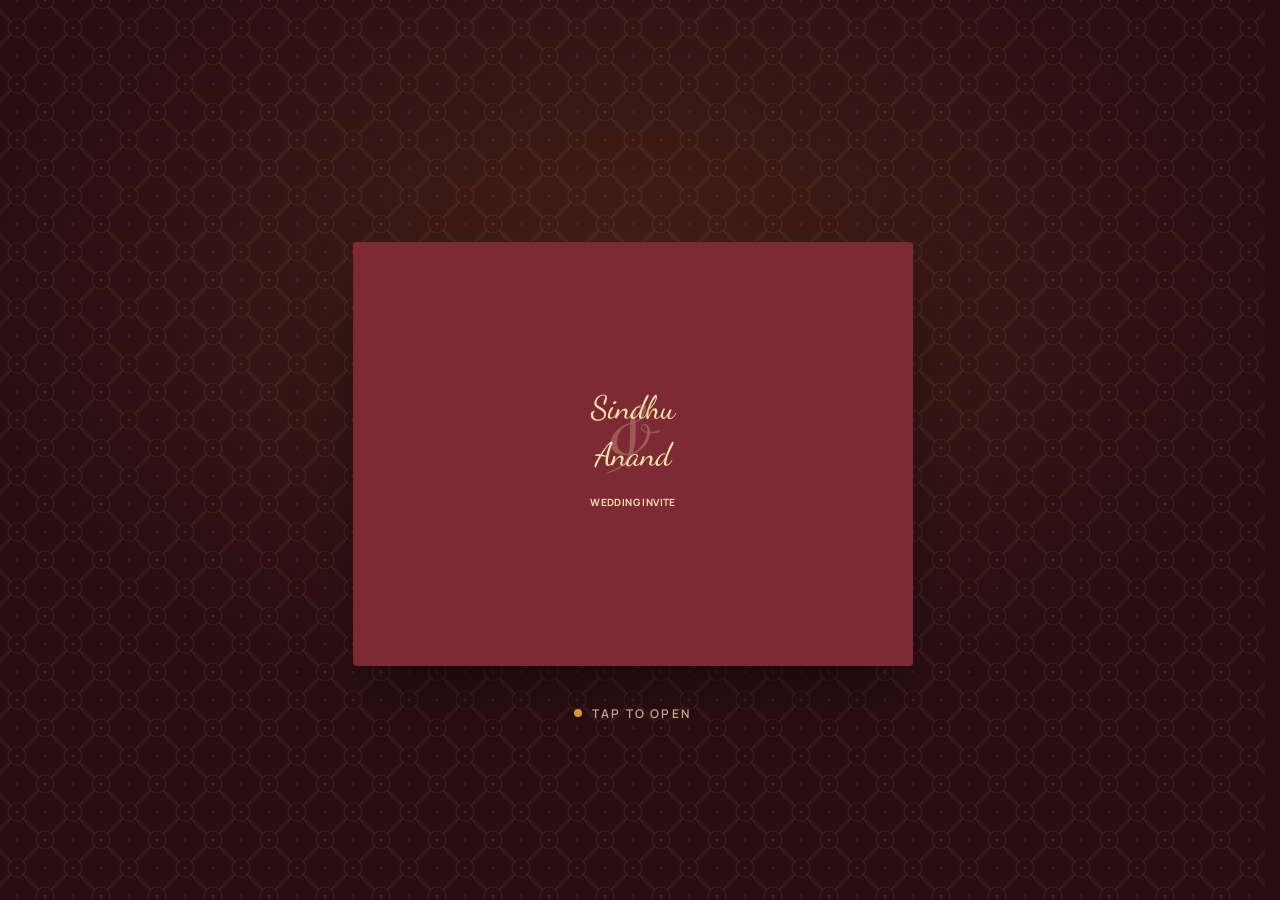
==== index.html @ be89d3ad "Make illustrations tappable on phones The card's text block covers the whole card and sat above the " ====
<!doctype html>
<html lang="en" class="locked">
<head>
<meta charset="utf-8">
<meta name="viewport" content="width=device-width, initial-scale=1, viewport-fit=cover">
<title>Sindhu &amp; Anand</title>
<meta name="description" content="You're invited to the wedding of Sindhu & Anand — Reception 14 Nov, Wedding 15 Nov 2026, SDB Grand Palace, Chennai.">
<meta name="theme-color" content="#2a0d12">
<!-- WhatsApp / social link preview -->
<meta property="og:type" content="website">
<meta property="og:site_name" content="Sindhu & Anand">
<meta property="og:url" content="https://shadermonk.github.io/sindhu-anand-invite/">
<meta property="og:locale" content="en_IN">
<meta property="og:title" content="Sindhu & Anand · Wedding Invitation">
<meta property="og:description" content="Reception 14 Nov · Wedding 15 Nov 2026 · SDB Grand Palace, Chennai. Tap to open your invitation and RSVP.">
<meta property="og:image" content="https://shadermonk.github.io/sindhu-anand-invite/assets/og-cover.jpg">
<meta property="og:image:type" content="image/jpeg">
<meta property="og:image:alt" content="Maroon wedding invitation cover reading Sindhu & Anand">
<meta property="og:image:width" content="1216">
<meta property="og:image:height" content="922">
<meta name="twitter:card" content="summary_large_image">
<link rel="icon" href="assets/ganesha.png">
<link rel="preconnect" href="https://fonts.googleapis.com">
<link rel="preconnect" href="https://fonts.gstatic.com" crossorigin>
<link rel="stylesheet" href="https://fonts.googleapis.com/css2?family=Dancing+Script:wght@400;600&family=Manrope:wght@500;600;700;800&family=Hind+Madurai:wght@600&display=swap">
<link rel="preload" as="image" href="assets/bg.png">
<link rel="preload" as="font" type="font/woff2" href="assets/fonts/runethia-amp.woff2" crossorigin>
<link rel="stylesheet" href="styles.css?v=20261005160614">
</head>
<body>
<main class="page">
  <button class="to-cover after-open" id="toCover" type="button" aria-label="Close the invitation and go back to the cover">
    <svg viewBox="0 0 24 24" fill="none" stroke="currentColor" stroke-width="1.7" stroke-linejoin="round" aria-hidden="true"><rect x="3" y="5.5" width="18" height="13" rx="1.5"/><path d="M3.5 6.5l8.5 6.5 8.5-6.5"/></svg>
    <span>Cover</span>
  </button>

  <!-- Cover: the envelope from the Figma "cover" frame -->
  <section class="cover-stage" aria-label="Invitation envelope">
    <button class="env" id="env" type="button" aria-label="Open the invitation">
      <span class="env-inner" id="envInner">
        <span class="env-face env-front">
          <span class="cover-names">
            <span class="amp" aria-hidden="true">&amp;</span>
            <span class="n">Sindhu</span>
            <span class="n">Anand</span>
          </span>
          <span class="cover-kicker">Wedding invite</span>
          <span class="cover-to" id="coverTo" hidden><small>Specially for</small><span id="coverToName"></span></span>
        </span>
        <span class="env-face env-back">
          <span class="env-lining"></span>
          <span class="mini-wrap"><span class="mini" id="mini"><span class="mini-scale" id="miniScale"></span></span></span>
          <span class="pocket"></span>
          <span class="flap" id="flap"></span>
          <span class="seal" id="seal" aria-hidden="true">
            <svg viewBox="232 0 16 16" fill="none" stroke="currentColor" stroke-linecap="round"><path d="M242 8C242 9.1 241.1 10 240 10M242 8C242 6.9 241.1 6 240 6M240 6V5C240 4.4 240.2 3.8 240.5 3.3 240.8 2.8 241.3 2.5 241.9 2.2 242.4 2 243 1.9 243.6 2.1 244.2 2.2 244.7 2.5 245.1 2.9 245.5 3.3 245.8 3.8 245.9 4.4 246.1 5 246 5.6 245.8 6.1 245.5 6.7 245.2 7.2 244.7 7.5 244.2 7.8 243.6 8 243 8H242M240 10C238.9 10 238 9.1 238 8M238 8H237C236.4 8 235.8 8.2 235.3 8.5 234.8 8.8 234.5 9.3 234.2 9.9 234 10.4 233.9 11 234.1 11.6 234.2 12.2 234.5 12.7 234.9 13.1 235.3 13.5 235.8 13.8 236.4 13.9 237 14.1 237.6 14 238.1 13.8 238.7 13.5 239.2 13.2 239.5 12.7 239.8 12.2 240 11.6 240 11V10M240 6C238.9 6 238 6.9 238 8M243 8C243.6 8 244.2 8.2 244.7 8.5 245.2 8.8 245.5 9.3 245.8 9.9 246 10.4 246.1 11 245.9 11.6 245.8 12.2 245.5 12.7 245.1 13.1 244.7 13.5 244.2 13.8 243.6 13.9 243 14.1 242.4 14 241.9 13.8 241.3 13.5 240.8 13.2 240.5 12.7 240.2 12.2 240 11.6 240 11M237 8C236.4 8 235.8 7.8 235.3 7.5 234.8 7.2 234.5 6.7 234.2 6.1 234 5.6 233.9 5 234.1 4.4 234.2 3.8 234.5 3.3 234.9 2.9 235.3 2.5 235.8 2.2 236.4 2.1 237 1.9 237.6 2 238.1 2.2 238.7 2.5 239.2 2.8 239.5 3.3 239.8 3.8 240 4.4 240 5"/></svg>
          </span>
        </span>
      </span>
    </button>
    <button class="tap-hint" id="tapHint" type="button">Tap to open</button>
  </section>

  <!-- The invitation (Figma "invitation" frame) -->
  <div class="card-wrap after-open" id="cardWrap">
    <article class="card" id="card" aria-label="Wedding invitation">
      <div class="card-face" id="cardFace">
        <div class="paper"></div>
        <div class="art-layers" id="artLayers"></div>
        <div class="content">
          <button class="plain ganesha" type="button" data-item="ganesha" aria-label="Pillaiyar (Lord Ganesha) — what it means">
            <img src="assets/ganesha.png" alt="">
          </button>
          <p class="phrase">We warmly invite you to celebrate<br>the wedding of</p>
          <button class="plain names" type="button" id="names" aria-label="Sindhu and Anand — see their photo">
            <span class="amp" aria-hidden="true">&amp;</span>
            <span class="n">Sindhu</span>
            <span class="n">Anand</span>
            
          </button>
          <p class="note">Join us for this special beginning,<br>together with our families!</p>
          <svg class="accent" viewBox="0 0 480 16" fill="none" aria-hidden="true">
            <line x1="148" y1="7.5" x2="220" y2="7.5" stroke="#D1B994"/>
            <path d="M242 8C242 9.10457 241.105 10 240 10M242 8C242 6.89543 241.105 6 240 6M240 6L240 5C240 4.40666 240.176 3.82664 240.506 3.33329C240.835 2.83994 241.304 2.45543 241.852 2.22836C242.4 2.0013 243.003 1.94189 243.585 2.05765C244.167 2.1734 244.702 2.45912 245.121 2.87868C245.541 3.29824 245.827 3.83279 245.942 4.41473C246.058 4.99667 245.999 5.59987 245.772 6.14805C245.545 6.69623 245.16 7.16477 244.667 7.49441C244.173 7.82405 243.593 8 243 8L242 8M240 10C238.895 10 238 9.10457 238 8M238 8L237 8C236.407 8 235.827 8.17595 235.333 8.50559C234.84 8.83524 234.455 9.30377 234.228 9.85195C234.001 10.4001 233.942 11.0033 234.058 11.5853C234.173 12.1672 234.459 12.7018 234.879 13.1213C235.298 13.5409 235.833 13.8266 236.415 13.9424C236.997 14.0581 237.6 13.9987 238.148 13.7716C238.696 13.5446 239.165 13.1601 239.494 12.6667C239.824 12.1734 240 11.5933 240 11L240 10M240 6C238.895 6 238 6.89543 238 8M243 8C243.593 8 244.173 8.17595 244.667 8.50559C245.16 8.83524 245.545 9.30377 245.772 9.85195C245.999 10.4001 246.058 11.0033 245.942 11.5853C245.827 12.1672 245.541 12.7018 245.121 13.1213C244.702 13.5409 244.167 13.8266 243.585 13.9424C243.003 14.0581 242.4 13.9987 241.852 13.7716C241.304 13.5446 240.835 13.1601 240.506 12.6667C240.176 12.1734 240 11.5933 240 11M237 8C236.407 8 235.827 7.82405 235.333 7.49441C234.84 7.16477 234.455 6.69623 234.228 6.14805C234.001 5.59987 233.942 4.99667 234.058 4.41473C234.173 3.83279 234.459 3.29824 234.879 2.87868C235.298 2.45912 235.833 2.1734 236.415 2.05765C236.997 1.94189 237.6 2.0013 238.148 2.22836C238.696 2.45543 239.165 2.83994 239.494 3.33329C239.824 3.82664 240 4.40666 240 5M237.333 5.33333L238.587 6.58667M241.413 6.58667L242.667 5.33333M237.333 10.6667L238.587 9.41341M241.413 9.41341L242.667 10.6667" stroke="#D1B994" stroke-linecap="round"/>
            <line x1="260" y1="7.5" x2="332" y2="7.5" stroke="#D1B994"/>
          </svg>
          <div class="dates">
            <p class="label">Save the dates:</p>
            <div class="date-row">
              <button class="plain date" type="button" data-item="reception" aria-label="Reception, 14th November 2026, 7 to 9 PM — add to calendar">
                <b>Reception</b><span>14th Nov 2026</span><span>7 PM - 9 PM</span>
              </button>
              <i class="vline" aria-hidden="true"></i>
              <button class="plain date" type="button" data-item="wedding" aria-label="Wedding, 15th November 2026, 9:45 to 11:15 AM — add to calendar">
                <b>Wedding</b><span>15th Nov 2026</span><span>9:45 AM - 11:15 AM</span>
              </button>
            </div>
          </div>
          <a class="plain venue" id="venueLink" href="https://maps.app.goo.gl/E56zm4sS6qnPtL4U7" target="_blank" rel="noopener" aria-label="Venue: SDB Grand Palace — open in Google Maps">
            <span class="label">Venue:</span>
            <b>SDB Grand Palace<span class="go" aria-hidden="true">↗</span></b>
            <span>No.22, Devaraj Nagar, Agaram Main Road,</span>
            <span>Selaiyur, Tambaram, Chennai - 600073</span>
            
          </a>
        </div>
      </div>
    </article>
  </div>

  <p class="explore after-open" id="explore">
    <svg viewBox="0 0 24 24" fill="none" stroke="currentColor" stroke-width="1.6" stroke-linecap="round" aria-hidden="true"><path d="M9 11V5.5a1.5 1.5 0 0 1 3 0V10m0-1.5a1.5 1.5 0 0 1 3 0V11m0-1a1.5 1.5 0 0 1 3 0v4.5a6 6 0 0 1-6 6h-1a6 6 0 0 1-4.6-2.2L4 15.5a1.5 1.5 0 0 1 2.3-1.9L9 16"/></svg>
    Tap the flowers, gifts &amp; details to see what they mean
  </p>

  <!-- RSVP: opens the reply card on its own page -->
  <section class="rsvp-cta after-open" aria-label="RSVP">
    <p class="eyebrow">Kindly reply by <span id="rsvpBy"></span></p>
    <a class="submit rsvp-btn" id="rsvpBtn" href="rsvp.html">RSVP</a>
    <p class="rsvp-status" id="rsvpStatus" hidden></p>
  </section>

  <footer class="foot after-open">
    <p class="bless">With love, the families of Sindhu &amp; Anand</p>
    <p class="visits" id="visits" aria-live="polite"></p>
  </footer>
</main>

<!-- 3D inspector + callout -->
<div class="inspector" id="inspector" role="dialog" aria-modal="true" aria-labelledby="cTitle" hidden>
  <div class="insp-stage" id="inspStage">
    <div class="insp-glow"></div>
    <div class="obj-pop" id="objPop"></div>
    <button class="insp-nav prev" type="button" id="prevBtn" aria-label="Previous"><svg viewBox="0 0 24 24" fill="none" stroke="currentColor" stroke-width="2" stroke-linecap="round"><path d="M15 5l-7 7 7 7"/></svg></button>
    <button class="insp-nav next" type="button" id="nextBtn" aria-label="Next"><svg viewBox="0 0 24 24" fill="none" stroke="currentColor" stroke-width="2" stroke-linecap="round"><path d="M9 5l7 7-7 7"/></svg></button>
    <p class="drag-hint">Drag to turn</p>
  </div>
  <button class="insp-close" type="button" id="closeBtn" aria-label="Close"><svg viewBox="0 0 24 24" fill="none" stroke="currentColor" stroke-width="2" stroke-linecap="round"><path d="M6 6l12 12M18 6L6 18"/></svg></button>
  <div class="callout">
    <p class="c-count" id="cCount"></p>
    <p class="c-tamil"><span id="cTa"></span><span id="cTl"></span></p>
    <h3 class="c-title" id="cTitle"></h3>
    <p class="c-body" id="cBody"></p>
    <div class="c-actions" id="cActions"></div>
  </div>
</div>

<!-- Couple photo -->
<div class="photo-box" id="photoBox" role="dialog" aria-modal="true" aria-label="Photo of Sindhu and Anand" hidden>
  <figure class="print" id="print">
    <img src="assets/couple.jpg" alt="Sindhu and Anand on stage, garlanded, in front of their S &amp; A monogram" width="2400" height="1597" decoding="async">
    <figcaption><span class="pc-names">Sindhu <span class="amp-r">&amp;</span> Anand</span></figcaption>
  </figure>
  <button class="insp-close" type="button" id="photoClose" aria-label="Close photo"><svg viewBox="0 0 24 24" fill="none" stroke="currentColor" stroke-width="2" stroke-linecap="round"><path d="M6 6l12 12M18 6L6 18"/></svg></button>
</div>

<canvas id="petals" aria-hidden="true"></canvas>

<script src="config.js?v=20261005160614"></script>
<script src="petals.js?v=20261005160614"></script>
<script src="app.js?v=20261005160614"></script>
</body>
</html>
---- styles.css ----
@font-face { /* Runethia (Sronstudio), subset to the ampersand only */
  font-family: "Runethia";
  src: url("assets/fonts/runethia-amp.woff2") format("woff2");
  font-display: block;
  unicode-range: U+0026;
}

/* Layout: one centred column — envelope, then the printed card (exact Figma proportions,
   scaled by container units) with the reply card and a quiet visit count below. */
:root {
  --night: #2a0d12;        /* page ground: deep lamp-lit maroon */
  --night-2: #3b141b;
  --maroon: #7e2a34;       /* envelope, from the Figma cover */
  --maroon-deep: #5c1c25;
  --paper: #fbfaf4;        /* card stock */
  --ink: #2b2a27;
  --ink-soft: #5c5a56;
  --gold: #d1b994;         /* accent lines, ampersand */
  --gold-bright: #fbe2ad;  /* cover lettering */
  --gold-deep: #b48a4a;
  --marigold: #e9a23b;
  --leaf: #6f8f5e;

  --f-script: "Dancing Script", "Brush Script MT", cursive;
  --f-amp: "Runethia", "Dancing Script", cursive;
  --f-body: "Manrope", "Helvetica Neue", Arial, sans-serif;
  --f-tamil: "Hind Madurai", "Tamil Sangam MN", "Noto Sans Tamil", sans-serif;

  --ease-out: cubic-bezier(.2, .8, .2, 1);
  color-scheme: dark;
}

* { box-sizing: border-box; }
html { scrollbar-gutter: stable; } /* same centre line with or without a scrollbar */
html.locked { overflow: hidden; } /* cover and transitions never scroll */
[hidden] { display: none !important; }
html, body { min-height: 100%; }
body {
  margin: 0;
  background:
    radial-gradient(60rem 40rem at 50% 18rem, rgba(233, 162, 59, .13), transparent 70%),
    url("data:image/svg+xml,%3Csvg xmlns='http://www.w3.org/2000/svg' width='56' height='56' viewBox='0 0 56 56'%3E%3Cg fill='none' stroke='%23fbe2ad' stroke-opacity='.075' stroke-width='1.1' stroke-linecap='round'%3E%3Ccircle cx='28' cy='28' r='9'/%3E%3Cpath d='M0 9A9 9 0 0 0 9 0M47 0a9 9 0 0 0 9 9M56 47a9 9 0 0 0-9 9M9 56a9 9 0 0 0-9-9'/%3E%3Cpath d='M34.4 21.6Q44 16 49.6 6.4M34.4 21.6Q40 12 49.6 6.4M21.6 21.6Q12 16 6.4 6.4M21.6 21.6Q16 12 6.4 6.4M34.4 34.4Q44 40 49.6 49.6M34.4 34.4Q40 44 49.6 49.6M21.6 34.4Q12 40 6.4 49.6M21.6 34.4Q16 44 6.4 49.6'/%3E%3C/g%3E%3Cg fill='%23fbe2ad' fill-opacity='.11'%3E%3Ccircle cx='28' cy='28' r='1.6'/%3E%3Ccircle cx='0' cy='0' r='1.6'/%3E%3Ccircle cx='56' cy='0' r='1.6'/%3E%3Ccircle cx='0' cy='56' r='1.6'/%3E%3Ccircle cx='56' cy='56' r='1.6'/%3E%3Ccircle cx='28' cy='0' r='1'/%3E%3Ccircle cx='0' cy='28' r='1'/%3E%3Ccircle cx='56' cy='28' r='1'/%3E%3Ccircle cx='28' cy='56' r='1'/%3E%3C/g%3E%3C/svg%3E") center top / 56px 56px,
    var(--night);
  color: var(--gold-bright);
  font-family: var(--f-body);
  -webkit-font-smoothing: antialiased;
  overflow-x: hidden;
}
button { font: inherit; color: inherit; }
:focus-visible { outline: 2px solid var(--marigold); outline-offset: 3px; border-radius: 4px; }

.page {
  display: flex;
  flex-direction: column;
  align-items: center;
  gap: 28px;
  padding-inline: max(12px, env(safe-area-inset-left, 0px)) max(12px, env(safe-area-inset-right, 0px));
  padding-block: 24px calc(20px + env(safe-area-inset-bottom, 0px));
  min-height: 100svh;
}

/* ───────────── Envelope (cover) ───────────── */
.cover-stage {
  flex: 1;
  display: flex;
  flex-direction: column;
  align-items: center;
  justify-content: center;
  gap: 26px;
  width: 100%;
  padding-top: 8vh;
}
.env {
  --ew: min(560px, calc(100vw - 32px), calc((100svh - 110px) * 760 / 576));
  width: var(--ew);
  aspect-ratio: 760 / 576;
  position: relative;
  perspective: 1400px;
  cursor: pointer;
  border: 0;
  padding: 0;
  background: none;
  display: block;
  animation: float 5s ease-in-out infinite;
}
.env-inner { position: absolute; inset: 0; transform-style: preserve-3d; }
.env-face {
  position: absolute; inset: 0;
  border-radius: 4px;
  box-shadow: 0 30px 60px -20px rgba(0, 0, 0, .6);
}
.env-front {
  background: var(--maroon); /* matte, like the printed cover */
  container-type: inline-size;
  display: flex; flex-direction: column; align-items: center; justify-content: center;
  overflow: hidden;
  transform-origin: 50% 100%;
  animation: glow 5s ease-in-out 1s infinite, nudge 6s ease-in-out 2.5s infinite;
}
/* A warm glow that gently breathes behind the cover, and a small "tap me" nudge every few seconds */
@keyframes nudge {
  0%, 70%, 100% { transform: none; }
  74% { transform: translateY(-4px) rotate(-1.1deg); }
  79% { transform: translateY(-4px) rotate(1deg); }
  84% { transform: translateY(-2px) rotate(-.5deg); }
  89% { transform: none; }
}
@keyframes glow {
  0%, 100% { box-shadow: 0 30px 60px -20px rgba(0, 0, 0, .6), 0 0 0 rgba(233, 162, 59, 0); }
  50% { box-shadow: 0 30px 60px -20px rgba(0, 0, 0, .6), 0 0 48px rgba(233, 162, 59, .22); }
}
.env.is-opening .env-front { animation: none; }
@media (hover: hover) { .env:hover .env-front { animation-play-state: paused; } }
.cover-names { position: relative; display: grid; place-items: center; transform: translateY(-2cqw); }
.cover-names .amp {
  position: absolute; inset: 0; display: grid; place-items: center;
  font-family: var(--f-amp); font-size: max(68px, 13.16cqw); color: var(--gold); opacity: .35; line-height: 1;
}
.cover-names .n {
  position: relative; font-family: var(--f-script); color: var(--gold-bright);
  font-size: max(30px, 5.8cqw); line-height: 1.2;
}
.cover-names .n + .n { margin-top: 1.4cqw; }
.cover-kicker {
  margin: 1.6cqw 0 0; font-weight: 700; font-size: max(10px, 1.58cqw); letter-spacing: .04em;
  text-transform: uppercase; color: var(--gold-bright);
}
.cover-to {
  position: absolute; right: 5cqw; bottom: 4.5cqw; margin: 0; text-align: right;
  font-family: var(--f-script); font-size: max(17px, 2.9cqw); color: var(--gold-bright); opacity: .9;
}
.cover-to small {
  display: block; font-family: var(--f-body); font-size: max(9px, 1.2cqw); font-weight: 600;
  letter-spacing: .14em; text-transform: uppercase; color: var(--gold); opacity: .9;
}

.env-back { display: none; background: var(--maroon-deep); perspective: 900px; overflow: visible; }
.env.show-back .env-front { display: none; }
.env.show-back .env-back { display: block; }
.env-lining {
  position: absolute; inset: 0; border-radius: 4px;
  background:
    repeating-linear-gradient(45deg, rgba(251, 226, 173, .06) 0 2px, transparent 2px 12px),
    var(--maroon-deep);
}
/* A tall clipping box (the envelope plus four envelope-heights above it): the card's lower half is
   cut off at the envelope's bottom edge. overflow clipping holds during 3D turns, unlike clip-path. */
.mini-wrap { position: absolute; left: 0; right: 0; bottom: 4%; height: 496%; overflow: hidden; z-index: 2; pointer-events: none; } /* ends a little above the envelope edge, safely behind the pocket */
.mini {
  position: absolute; left: 14%; width: 72%; top: 81.85%; /* 6% down the envelope, measured in the clipping box */
  aspect-ratio: 576 / 760;
  background: var(--paper);
  box-shadow: 0 -6px 24px rgba(0, 0, 0, .25);
  overflow: hidden;
}
.mini-scale { position: absolute; left: 0; top: 0; width: 576px; transform-origin: 0 0; pointer-events: none; }
.pocket {
  position: absolute; inset: 0; z-index: 3; border-radius: 0 0 4px 4px;
  background:
    linear-gradient(to top, rgba(0, 0, 0, .18), transparent 40%),
    var(--maroon);
  clip-path: polygon(0 0, 50% 52%, 100% 0, 100% 100%, 0 100%);
  filter: drop-shadow(0 -2px 3px rgba(0, 0, 0, .3));
}
.pocket::after { /* side seams */
  content: ""; position: absolute; inset: 0;
  background: linear-gradient(to bottom right, transparent 49.6%, rgba(0, 0, 0, .14) 50%, transparent 50.6%),
              linear-gradient(to bottom left, transparent 49.6%, rgba(0, 0, 0, .14) 50%, transparent 50.6%);
}
.flap {
  position: absolute; left: 0; right: 0; top: 0; height: 62%; z-index: 4;
  transform-origin: 50% 0;
  background: linear-gradient(to bottom, #8a3039, var(--maroon));
  clip-path: polygon(0 0, 100% 0, 50% 100%);
}
.seal {
  position: absolute; z-index: 5; left: 50%; top: 62%; width: 54px; height: 54px; margin: -30px 0 0 -27px;
  border-radius: 50%;
  background: radial-gradient(circle at 35% 30%, #f3d79a, var(--gold-deep) 70%);
  box-shadow: 0 3px 8px rgba(0, 0, 0, .35), inset 0 0 0 3px rgba(255, 255, 255, .18);
  display: grid; place-items: center; color: var(--maroon-deep);
}
.seal svg { width: 26px; height: 26px; }

.tap-hint {
  border: 0; background: none; cursor: pointer; padding: 12px 16px; border-radius: 999px; font-family: var(--f-body);
  -webkit-tap-highlight-color: transparent;
  margin: 0; font-size: 12px; font-weight: 600; letter-spacing: .18em; text-transform: uppercase;
  color: var(--gold); display: flex; align-items: center; gap: 10px;
  animation: breathe 2.4s ease-in-out infinite;
}
@media (hover: hover) { .tap-hint:hover { color: var(--gold-bright); } }
.tap-hint { transition: opacity .3s; }
.tap-hint.gone { opacity: 0; pointer-events: none; animation: none; }
.tap-hint::before { content: ""; width: 8px; height: 8px; border-radius: 50%; background: var(--marigold); box-shadow: 0 0 0 0 rgba(233, 162, 59, .6); animation: ping 2.4s ease-out infinite; }

@keyframes float { 0%, 100% { transform: translateY(0) rotate(-.4deg); } 50% { transform: translateY(-8px) rotate(.4deg); } }
@keyframes breathe { 0%, 100% { opacity: .55; } 50% { opacity: 1; } }
@keyframes ping { 0% { box-shadow: 0 0 0 0 rgba(233, 162, 59, .6); } 100% { box-shadow: 0 0 0 12px rgba(233, 162, 59, 0); } }

body.is-open .cover-stage { display: none; }
body.is-open .page { padding-top: calc(24px + 52px); }
/* During the open/close morph the envelope stays on screen, pinned exactly where it sits on the cover. */
body.env-overlay .cover-stage {
  display: flex; position: fixed; z-index: 0; pointer-events: none;
  top: 24px; left: max(12px, env(safe-area-inset-left, 0px)); right: max(12px, env(safe-area-inset-right, 0px)); width: auto;
  height: calc(100svh - 44px - env(safe-area-inset-bottom, 0px));
}
body.env-overlay .card-wrap { position: relative; z-index: 1; }

/* Back to the cover */
.to-cover {
  position: fixed; z-index: 40;
  top: calc(env(safe-area-inset-top, 0px) + 14px); left: 14px;
  display: inline-flex; align-items: center; gap: 8px;
  padding: 9px 15px 9px 12px; border-radius: 999px;
  border: 1px solid rgba(251, 226, 173, .3);
  background: rgba(42, 13, 18, .66);
  -webkit-backdrop-filter: blur(8px); backdrop-filter: blur(8px);
  color: var(--gold-bright); cursor: pointer;
  font: 700 12px/1 var(--f-body); letter-spacing: .14em; text-transform: uppercase;
  box-shadow: 0 8px 20px -10px rgba(0, 0, 0, .7);
  transition: background .2s, transform .15s;
  -webkit-tap-highlight-color: transparent;
}
.to-cover svg { width: 18px; height: 18px; }
.to-cover { transition: background .2s, transform .35s var(--ease-out), opacity .25s; }
.to-cover.away { transform: translateY(calc(-100% - 24px)); opacity: 0; pointer-events: none; }
.to-cover:active { transform: scale(.96); }
@media (hover: hover) { .to-cover:hover { background: rgba(126, 42, 52, .85); } }
body:not(.is-open) .after-open { display: none !important; }

/* ───────────── The card ───────────── */
.card-wrap { width: min(576px, calc(100vw - 24px)); perspective: 1300px; }
.card {
  position: relative;
  transform-style: preserve-3d;
  will-change: transform;
}
.card-face {
  --u: calc(100cqw / 576);
  position: relative;
  container-type: inline-size;
  transform-style: preserve-3d;
}
.mini .card-face { container-type: inline-size; }
.paper {
  position: absolute; inset: 0; background: var(--paper);
  box-shadow: 0 40px 80px -30px rgba(0, 0, 0, .7), 0 0 0 1px rgba(209, 185, 148, .25);
}
.content button, .content a { pointer-events: auto; }
.art {
  position: absolute; z-index: 11; /* above the text block for hit-testing; depth still comes from translateZ */
  transform: translateZ(var(--z, 24px)) scale(var(--zs, .982));
  transition: transform .45s var(--ease-out);
  pointer-events: none;
}
.art-img { position: absolute; inset: 0; opacity: .8; background-repeat: no-repeat; transition: opacity .35s; }
.hs {
  position: absolute; pointer-events: auto; border: 0; padding: 0; background: none; cursor: pointer;
  touch-action: manipulation; /* no double-tap-zoom delay */
  border-radius: 40%;
  -webkit-tap-highlight-color: transparent;
}
.hs::after { /* subtle gold ring marking something to tap */
  content: ""; position: absolute; left: var(--dx, 50%); top: var(--dy, 50%); width: 8px; height: 8px; margin: -5px;
  border-radius: 50%; border: 1.5px solid var(--gold-deep); background: rgba(251, 250, 244, .7);
  animation: ping-ring 2.8s ease-out infinite; animation-delay: var(--delay, 0s);
}
@keyframes ping-ring {
  0% { box-shadow: 0 0 0 0 rgba(180, 138, 74, .55); }
  70%, 100% { box-shadow: 0 0 0 10px rgba(180, 138, 74, 0); }
}
/* Hover / focus on an illustration: its corner lifts toward you, the ring fills gold, and its name appears */
.hs::before {
  content: attr(data-label);
  position: absolute; left: var(--dx, 50%); bottom: calc(100% - var(--dy, 50%) + 12px);
  transform: translate(-50%, 4px);
  padding: 5px 10px; border-radius: 999px; white-space: nowrap;
  background: var(--maroon); color: var(--gold-bright);
  font: 700 10px/1 var(--f-body); letter-spacing: .12em; text-transform: uppercase;
  box-shadow: 0 6px 14px -6px rgba(42, 13, 18, .6);
  opacity: 0; pointer-events: none; z-index: 2;
  transition: opacity .25s, transform .35s var(--ease-out);
}
.hs[data-align="start"]::before { left: 0; transform: translate(0, 4px); }
.hs[data-align="end"]::before { left: auto; right: 0; transform: translate(0, 4px); }
.hs:focus-visible::before { opacity: 1; transform: translate(-50%, 0); }
.hs[data-align]:focus-visible::before { transform: none; }
.hs:focus-visible::after { background: var(--gold); transform: scale(1.35); }
.art:has(.hs:focus-visible) { transform: translateZ(calc(var(--z, 24px) + 18px)) scale(calc(var(--zs, .982) * 1.02)); }
.art:has(.hs:focus-visible) .art-img { opacity: .95; }
.hs::after { transition: transform .3s var(--ease-out), background .3s; }
.hs.flash { animation: flash .6s ease-out; }
@keyframes flash { from { background: radial-gradient(closest-side, rgba(233, 162, 59, .55), transparent); } }
.mini .hs::after, .mini .hs::before { display: none; }

/* The text block spans the whole card. Let taps fall through it to the illustration hotspots
   (iOS Safari hit-tests 3D layers by stacking order, not depth); only its own buttons catch taps. */
.content {
  position: relative; z-index: 10;
  pointer-events: none;
  transform: translateZ(10px) scale(.992);
  display: flex; flex-direction: column; align-items: center; text-align: center;
  gap: max(12px, calc(20 * var(--u)));
  padding-inline: calc(48 * var(--u));
  padding-top: calc(51 * var(--u));
  padding-bottom: calc(177 * var(--u) + max(0px, (576px - 100cqw) * .16));
  color: var(--ink);
  min-height: calc(760 * var(--u));
}
.content > * { margin: 0; }
.plain { border: 0; background: none; padding: 0; cursor: pointer; text-align: inherit; -webkit-tap-highlight-color: transparent; }

.ganesha {
  position: relative; width: max(40px, calc(48 * var(--u))); aspect-ratio: 48 / 57; overflow: hidden;
  margin-bottom: max(0px, calc(20 * var(--u) - 12px));
  transform: translateZ(14px);
  transition: transform .3s var(--ease-out);
}
.ganesha img { position: absolute; height: 135.78%; width: 131.15%; left: -18.58%; top: -27.06%; max-width: none; }


.phrase { font-weight: 500; font-size: max(11.5px, calc(12 * var(--u))); line-height: 1.5; color: var(--ink-soft); }
.names {
  position: relative; display: flex; flex-direction: column; align-items: center; justify-content: center;
  min-height: calc(110 * var(--u)); width: 100%;
  font-family: var(--f-script); color: var(--ink);
  font-size: max(34px, calc(44 * var(--u))); line-height: normal;
  gap: max(10px, calc(20 * var(--u)));
}
.names .amp {
  position: absolute; inset: 0; display: grid; place-items: center;
  font-family: var(--f-amp); font-size: max(77px, calc(100 * var(--u))); color: var(--gold); opacity: .35;
  transition: transform .6s var(--ease-out), opacity .6s;
}
.names .n { position: relative; display: block; transition: transform .5s var(--ease-out); }
.note { font-weight: 500; font-size: max(11px, calc(11.5 * var(--u))); line-height: 1.45; }
.accent { width: min(100%, calc(480 * var(--u))); height: auto; display: block; }
.dates { display: flex; flex-direction: column; align-items: center; gap: max(6px, calc(10 * var(--u))); }
.label { font-weight: 500; font-size: max(11px, calc(11.5 * var(--u))); }
.date-row { display: flex; align-items: center; justify-content: center; gap: max(10px, calc(16 * var(--u))); }
.date {
  position: relative; display: flex; flex-direction: column; align-items: center;
  min-width: max(100px, calc(100 * var(--u)));
  padding: calc(8 * var(--u)) 4px;
  font-size: max(10.5px, calc(11 * var(--u))); text-transform: uppercase; line-height: 1.35; font-weight: 500; color: var(--ink-soft);
  border-radius: 8px; transition: transform .35s var(--ease-out), background .25s;
}
.date b { color: var(--ink); font-weight: 700; }
.vline { width: 1px; align-self: stretch; min-height: calc(48 * var(--u)); background: var(--gold); }
.venue {
  display: flex; flex-direction: column; align-items: center; gap: 4px; border-radius: 8px; padding: 4px 8px; transition: transform .35s var(--ease-out), background .25s;
  font-weight: 500; font-size: max(10.5px, calc(11 * var(--u))); text-transform: uppercase; color: var(--ink-soft); line-height: 1.3;
}
.venue .label { text-transform: none; color: var(--ink); }
.venue b { font-weight: 700; color: var(--ink); font-size: max(11.5px, calc(12 * var(--u))); }
.venue { position: relative; text-decoration: none; }

/* Clickable text: a gold underline draws in, the block lifts, and the venue shows a map arrow */
.date b, .venue b { position: relative; display: inline-block; }
.date b::after, .venue b::after {
  content: ""; position: absolute; left: 0; right: 0; bottom: .14em; height: 1px; /* just under the capitals, clear of the next line */
  background: var(--gold-deep); transform: scaleX(0); transform-origin: 0 50%;
  transition: transform .4s var(--ease-out);
}
.venue .go {
  position: absolute; left: 100%; top: -1px; margin-left: 4px; color: var(--gold-deep);
  opacity: 0; transform: translate(-4px, 3px); transition: opacity .3s, transform .35s var(--ease-out);
}
.date:focus-visible, .venue:focus-visible { background: rgba(209, 185, 148, .16); transform: translateY(-2px); }
.date:focus-visible b::after, .venue:focus-visible b::after { transform: scaleX(1); }
.date:focus-visible .go, .venue:focus-visible .go { opacity: 1; transform: none; }
.date:active, .venue:active { transform: scale(.96); background: rgba(209, 185, 148, .22); transition-duration: .12s; }
.names:active .n { transform: scale(.97); transition-duration: .12s; }

.explore {
  margin: -8px 0 0; font-size: 12px; color: var(--gold); opacity: .85; text-align: center; letter-spacing: .02em;
  display: flex; align-items: center; gap: 8px;
}
.explore svg { width: 16px; height: 16px; flex: none; }

/* ───────────── RSVP ───────────── */
.rsvp {
  width: min(576px, calc(100vw - 24px));
  background: var(--paper);
  color: var(--ink);
  color-scheme: light;
  padding: 10px;
  box-shadow: 0 30px 70px -30px rgba(0, 0, 0, .7);
}
.rsvp-inner {
  border: 1px solid var(--gold);
  outline: 1px solid var(--gold); outline-offset: -5px;
  padding: clamp(22px, 6vw, 40px) clamp(18px, 6vw, 44px);
  display: flex; flex-direction: column; gap: 20px;
}
.rsvp header { text-align: center; display: flex; flex-direction: column; gap: 6px; }
.eyebrow { margin: 0; font-size: 11px; font-weight: 700; letter-spacing: .16em; text-transform: uppercase; color: var(--gold-deep); }
.rsvp h2 { margin: 0; font-family: var(--f-script); font-weight: 600; font-size: clamp(34px, 9vw, 44px); line-height: 1.1; color: var(--maroon); }
.rsvp header p.sub { margin: 0; font-size: 13.5px; color: var(--ink-soft); line-height: 1.5; text-wrap: balance; }
.field { display: flex; flex-direction: column; gap: 6px; }
.field > label, .field > .flabel { font-size: 11px; font-weight: 700; letter-spacing: .1em; text-transform: uppercase; color: var(--ink-soft); }
.field .opt { font-weight: 500; letter-spacing: 0; text-transform: none; color: #8c8780; }
.rsvp input[type="text"], .rsvp input[type="tel"], .rsvp textarea {
  width: 100%; font: 500 16px/1.4 var(--f-body); color: var(--ink);
  background: #fff; border: 1px solid #e3dccd; border-radius: 10px; padding: 12px 14px;
  transition: border-color .2s, box-shadow .2s;
}
.rsvp textarea { min-height: 88px; resize: vertical; }
.rsvp input:focus, .rsvp textarea:focus { outline: none; border-color: var(--gold-deep); box-shadow: 0 0 0 3px rgba(209, 185, 148, .35); }
.choice { display: grid; grid-template-columns: 1fr 1fr; gap: 10px; }
.choice label {
  position: relative; display: flex; flex-direction: column; align-items: center; justify-content: center; gap: 2px; text-align: center;
  padding: 14px 10px; border: 1px solid #e3dccd; border-radius: 12px; background: #fff; cursor: pointer;
  font-weight: 700; font-size: 14px; transition: border-color .2s, background .2s, color .2s, transform .15s;
}
.choice label small { font-weight: 500; font-size: 12px; color: var(--ink-soft); }
.choice input { position: absolute; opacity: 0; pointer-events: none; }
.choice label:has(input:checked) { border-color: var(--maroon); background: var(--maroon); color: var(--gold-bright); }
.choice label:has(input:checked) small { color: var(--gold); }
.choice label:has(input:focus-visible) { outline: 2px solid var(--marigold); outline-offset: 2px; }
.choice label:active { transform: scale(.98); }
.events { display: flex; flex-wrap: wrap; gap: 8px; }
.events label {
  display: inline-flex; align-items: center; gap: 8px; padding: 9px 14px; border-radius: 999px; border: 1px solid #e3dccd; background: #fff;
  font-size: 13px; font-weight: 600; cursor: pointer;
}
.events input { accent-color: var(--maroon); width: 16px; height: 16px; margin: 0; }
.events label:has(input:checked) { border-color: var(--gold-deep); background: #fff7e6; }
.stepper { display: inline-flex; align-items: center; border: 1px solid #e3dccd; border-radius: 999px; background: #fff; width: max-content; }
.stepper button { width: 44px; height: 44px; border: 0; background: none; font-size: 20px; color: var(--maroon); cursor: pointer; border-radius: 50%; }
.stepper button:disabled { color: #cfc8bb; cursor: default; }
.stepper output { min-width: 2.2em; text-align: center; font-weight: 700; font-size: 16px; font-variant-numeric: tabular-nums; }
.when-yes { display: contents; }
.rsvp form { display: flex; flex-direction: column; gap: 18px; }
.rsvp form.declining .when-yes { display: none; }
.submit {
  margin-top: 4px; border: 0; border-radius: 999px; padding: 15px 22px; cursor: pointer;
  background: var(--maroon); color: var(--gold-bright); font-weight: 700; font-size: 15px; letter-spacing: .04em;
  box-shadow: 0 10px 20px -10px rgba(126, 42, 52, .8); transition: transform .15s, background .2s;
}
.submit:hover { background: #8f3340; }
.submit:active { transform: scale(.98); }
.submit:disabled { opacity: .6; cursor: progress; }
.form-msg { margin: 0; font-size: 13px; color: #9b2c2c; text-align: center; min-height: 1em; }
.thanks { text-align: center; display: flex; flex-direction: column; align-items: center; gap: 10px; padding-block: 8px; }
.thanks h3 { margin: 0; font-family: var(--f-script); font-size: 38px; color: var(--maroon); font-weight: 600; }
.thanks p { margin: 0; font-size: 14px; line-height: 1.55; color: var(--ink-soft); max-width: 34ch; }
.linkish { border: 0; background: none; padding: 6px; color: var(--gold-deep); font-weight: 700; font-size: 13px; text-decoration: underline; text-underline-offset: 3px; cursor: pointer; }

.foot { display: flex; flex-direction: column; align-items: center; gap: 6px; padding-block: 8px 4px; color: var(--gold); text-align: center; }
.foot .bless { font-family: var(--f-script); font-size: 22px; color: var(--gold-bright); opacity: .85; margin: 0; }
.visits { margin: 0; font-size: 11px; letter-spacing: .08em; opacity: .45; font-variant-numeric: tabular-nums; min-height: 1.4em; }

/* RSVP call to action on the invite page */
.rsvp-cta { display: flex; flex-direction: column; align-items: center; gap: 12px; text-align: center; padding-block: 4px; }
.rsvp-cta .eyebrow { color: var(--gold); }
.rsvp-btn { display: inline-flex; align-items: center; justify-content: center; min-width: 200px; text-decoration: none; font-size: 16px; letter-spacing: .14em; box-shadow: 0 12px 30px -12px rgba(0, 0, 0, .8), inset 0 0 0 1px rgba(251, 226, 173, .35); }
.rsvp-status { margin: 0; font-size: 13px; color: var(--gold); opacity: .9; max-width: 34ch; }

/* RSVP page */
.rsvp-page .page { justify-content: center; }
.rsvp { position: relative; }
.rsvp-page .rsvp header { padding-top: 34px; }
.rsvp-page .thanks { padding-top: 34px; }
.rsvp-close {
  position: absolute; top: 18px; right: 18px; z-index: 2; width: 40px; height: 40px; border-radius: 50%;
  display: grid; place-items: center; color: var(--maroon); background: rgba(126, 42, 52, .08); text-decoration: none;
}
.rsvp-close:hover { background: rgba(126, 42, 52, .16); }
.rsvp-close svg { width: 18px; height: 18px; }
.back-link { color: var(--gold); font-size: 13px; font-weight: 600; text-decoration: none; padding: 8px; }
.back-link:hover { text-decoration: underline; text-underline-offset: 3px; }
.back-btn { text-decoration: none; display: inline-flex; margin-top: 6px; }

/* Couple photo viewer */
.photo-box {
  position: fixed; inset: 0; z-index: 50; display: grid; place-items: center; padding: 16px;
  background: rgba(26, 7, 10, .72); -webkit-backdrop-filter: blur(8px); backdrop-filter: blur(8px);
  perspective: 1200px; opacity: 0; transition: opacity .3s;
}
.photo-box.on { opacity: 1; }
.print {
  margin: 0; background: var(--paper); padding: clamp(8px, 2.4vw, 16px) clamp(8px, 2.4vw, 16px) 0;
  width: min(100%, 980px, calc((100svh - 110px) * 1.5));
  box-shadow: 0 40px 80px -20px rgba(0, 0, 0, .75);
  transition: transform .25s ease-out;
  transform-style: preserve-3d;
}
.photo-box.on .print { animation: unfold .9s cubic-bezier(.2, 1.1, .3, 1) backwards; }
@keyframes unfold {
  from { transform: rotateX(70deg) rotateZ(-6deg) translateY(80px) scale(.6); opacity: 0; }
  to { transform: none; opacity: 1; }
}
.print img { display: block; width: 100%; height: auto; aspect-ratio: 2400 / 1597; object-fit: cover; }
.print figcaption { text-align: center; padding: 8px 0 12px; }
.pc-names { font-family: var(--f-script); font-size: clamp(26px, 6vw, 38px); color: var(--ink); position: relative; }
.amp-r { font-family: var(--f-amp); color: var(--gold); font-size: 1.15em; }

/* ───────────── Inspector (3D callout) ───────────── */
.inspector {
  position: fixed; inset: 0; z-index: 50;
  display: grid; grid-template-rows: 1fr auto;
  background: rgba(26, 7, 10, .62);
  -webkit-backdrop-filter: blur(8px); backdrop-filter: blur(8px);
  opacity: 0; transition: opacity .3s;
}
.inspector.on { opacity: 1; }
.insp-stage {
  position: relative; display: grid; place-items: center; perspective: 900px; min-height: 0;
  padding-top: calc(env(safe-area-inset-top, 0px) + 48px);
  touch-action: none; cursor: grab;
}
.insp-stage:active { cursor: grabbing; }
.insp-glow { position: absolute; width: 70vmin; height: 70vmin; border-radius: 50%; background: radial-gradient(closest-side, rgba(233, 162, 59, .28), transparent); pointer-events: none; }
.obj-pop { transform-style: preserve-3d; }
.inspector.on .obj-pop { animation: pop .6s cubic-bezier(.2, .9, .3, 1) both; }
@keyframes pop {
  from { transform: translateY(24px) rotateX(8deg) scale(.82); opacity: 0; }
  to { transform: none; opacity: 1; }
}
.obj { position: relative; transform-style: preserve-3d; }
.obj .ly { position: absolute; inset: 0; background-repeat: no-repeat; backface-visibility: visible; }
.obj .shine {
  position: absolute; inset: 0; pointer-events: none;
  background: linear-gradient(110deg, transparent 35%, rgba(255, 255, 255, .5) 50%, transparent 65%);
  background-size: 300% 100%; background-position: var(--sx, 50%) 0; mix-blend-mode: soft-light;
}
.obj.tile .ly { border-radius: 14px; }
.obj.tile .slab { background: #e9e1cf; }
.obj.tile .slab.edge { background: #a8843f; filter: none; } /* gilt edge */
/* gold frame: a gilt border with a fine inner gold rule, like a framed print */
.obj.tile .face {
  border: 3px solid #c9a35f;
  box-shadow: inset 0 0 0 5px var(--paper), inset 0 0 0 6px rgba(180, 138, 74, .85), 0 0 0 1px rgba(125, 91, 38, .5);
  background-origin: padding-box; background-clip: padding-box; background-color: var(--paper);
}
.obj .shadow {
  position: absolute; left: 10%; right: 10%; bottom: -16%; height: 14%;
  background: radial-gradient(closest-side, rgba(0, 0, 0, .45), transparent);
  transform: rotateX(90deg) translateZ(-40px);
}
/* calendar */
.cal-face { display: flex; flex-direction: column; overflow: hidden; background: var(--paper); }
.cal-top { background: var(--maroon); color: var(--gold-bright); text-align: center; padding: 9% 0 7%; font-weight: 800; letter-spacing: .3em; font-size: 15px; position: relative; }
.cal-top::before, .cal-top::after { content: ""; position: absolute; top: -8px; width: 10px; height: 22px; border-radius: 6px; background: linear-gradient(#f3d79a, #9b7434); }
.cal-top::before { left: 26%; } .cal-top::after { right: 26%; }
.cal-num { flex: 1; display: grid; place-items: center; font-family: var(--f-script); font-size: 96px; line-height: 1; color: var(--ink); }
.cal-day { text-align: center; padding-bottom: 10%; font-size: 12px; font-weight: 700; letter-spacing: .2em; text-transform: uppercase; color: var(--ink-soft); }

.insp-close, .insp-nav {
  position: absolute; z-index: 3; width: 44px; height: 44px; border-radius: 50%; border: 1px solid rgba(251, 226, 173, .35);
  background: rgba(42, 13, 18, .55); color: var(--gold-bright); display: grid; place-items: center; cursor: pointer;
}
.insp-close { top: calc(env(safe-area-inset-top, 0px) + 14px); right: 14px; }
.insp-nav { top: 50%; margin-top: -22px; }
.insp-nav.prev { left: 12px; } .insp-nav.next { right: 12px; }
.insp-close svg, .insp-nav svg { width: 18px; height: 18px; }
.drag-hint { position: absolute; bottom: 10px; left: 0; right: 0; text-align: center; font-size: 11px; letter-spacing: .14em; text-transform: uppercase; color: var(--gold); opacity: .7; pointer-events: none; }

.callout {
  position: relative;
  margin: 0 auto; width: min(560px, 100%);
  background: var(--paper); color: var(--ink);
  border-radius: 22px 22px 0 0;
  padding: 22px 22px calc(22px + env(safe-area-inset-bottom, 0px));
  display: flex; flex-direction: column; gap: 8px;
  box-shadow: 0 -20px 40px rgba(0, 0, 0, .3);
  transform: translateY(30px); opacity: 0; transition: transform .45s var(--ease-out) .12s, opacity .35s .12s;
  max-height: 62svh; overflow-y: auto; overscroll-behavior: contain;
}
.callout::before { content: ""; position: absolute; top: -9px; left: 50%; margin-left: -9px; width: 18px; height: 18px; background: var(--paper); transform: rotate(45deg); border-radius: 3px; }
.inspector.on .callout { transform: none; opacity: 1; }
.c-tamil { margin: 0; display: flex; align-items: baseline; gap: 10px; flex-wrap: wrap; color: var(--gold-deep); }
.c-tamil span:first-child { font-family: var(--f-tamil); font-weight: 600; font-size: 16px; }
.c-tamil span:last-child { font-size: 11px; font-weight: 700; letter-spacing: .14em; text-transform: uppercase; }
.c-title { margin: 0; font-family: var(--f-script); font-weight: 600; font-size: 34px; line-height: 1.1; color: var(--maroon); }
.c-body { margin: 0; font-size: 14.5px; line-height: 1.6; color: var(--ink-soft); max-width: 60ch; }
.c-actions { display: flex; flex-wrap: wrap; gap: 8px; margin-top: 6px; }
.c-actions a, .c-actions button {
  display: inline-flex; align-items: center; gap: 8px; padding: 10px 16px; border-radius: 999px; text-decoration: none; cursor: pointer;
  font-weight: 700; font-size: 13px; border: 1px solid var(--maroon); color: var(--maroon); background: transparent;
}
.c-actions a.primary { background: var(--maroon); color: var(--gold-bright); }
.c-count { position: absolute; top: 22px; right: 22px; margin: 0; font-size: 11px; font-weight: 700; letter-spacing: .1em; color: #a29c90; font-variant-numeric: tabular-nums; }

#petals { position: fixed; inset: 0; width: 100%; height: 100%; pointer-events: none; z-index: 45; }

@media (min-width: 720px) {
  .callout { border-radius: 22px; margin-bottom: 28px; }
  .callout::before { display: none; }
  .insp-nav.prev { left: max(16px, calc(50% - 360px)); }
  .insp-nav.next { right: max(16px, calc(50% - 360px)); }
}
/* Phones held sideways: 3D object on the left, explanation on the right; cover without top padding */
@media (orientation: landscape) and (max-height: 520px) {
  .cover-stage { padding-top: 0; gap: 16px; }
  .inspector { grid-template-rows: 1fr; grid-template-columns: 1fr min(400px, 50%); }
  .insp-stage { padding-top: 0; }
  .callout {
    margin: 12px 12px 12px 0; align-self: center; width: auto;
    border-radius: 18px; max-height: calc(100svh - 24px);
    padding-bottom: 22px;
  }
  .callout::before { display: none; }
  .insp-close { right: auto; left: 14px; }
  .insp-nav.prev { left: 12px; }
  .insp-nav.next { right: 12px; }
  .drag-hint { bottom: 6px; }
}
/* Browsers without container units (iOS 15): size the card from the viewport instead */
@supports not (width: 1cqw) {
  .card-face { --u: calc(min(576px, 100vw - 24px) / 576); }
  .cover-names .n { font-size: 30px; }
  .cover-names .amp { font-size: 68px; }
  .cover-kicker { font-size: 10px; margin-top: 6px; }
  .cover-to { right: 18px; bottom: 16px; font-size: 17px; }
}

@media (prefers-reduced-motion: reduce) {
  *, *::before, *::after { animation-duration: .01ms !important; animation-iteration-count: 1 !important; transition-duration: .01ms !important; }
}

@media (hover: hover) {
  .hs:hover::before { opacity: 1; transform: translate(-50%, 0); }
  .hs[data-align]:hover::before { transform: none; }
  .hs:hover::after { background: var(--gold); transform: scale(1.35); }
  .art:has(.hs:hover) { transform: translateZ(calc(var(--z, 24px) + 18px)) scale(calc(var(--zs, .982) * 1.02)); }
  .art:has(.hs:hover) .art-img { opacity: .95; }
  .ganesha:hover { transform: translateZ(14px) scale(1.08); }
  .names:hover .n:first-of-type { transform: translateX(-4px); }
  .names:hover .n:last-of-type { transform: translateX(4px); }
  .names:hover .amp { transform: scale(1.08) rotate(-4deg); opacity: .55; }
  .date:hover, .venue:hover { background: rgba(209, 185, 148, .16); transform: translateY(-2px); }
  .date:hover b::after, .venue:hover b::after { transform: scaleX(1); }
  .venue:hover .go { opacity: 1; transform: none; }
}
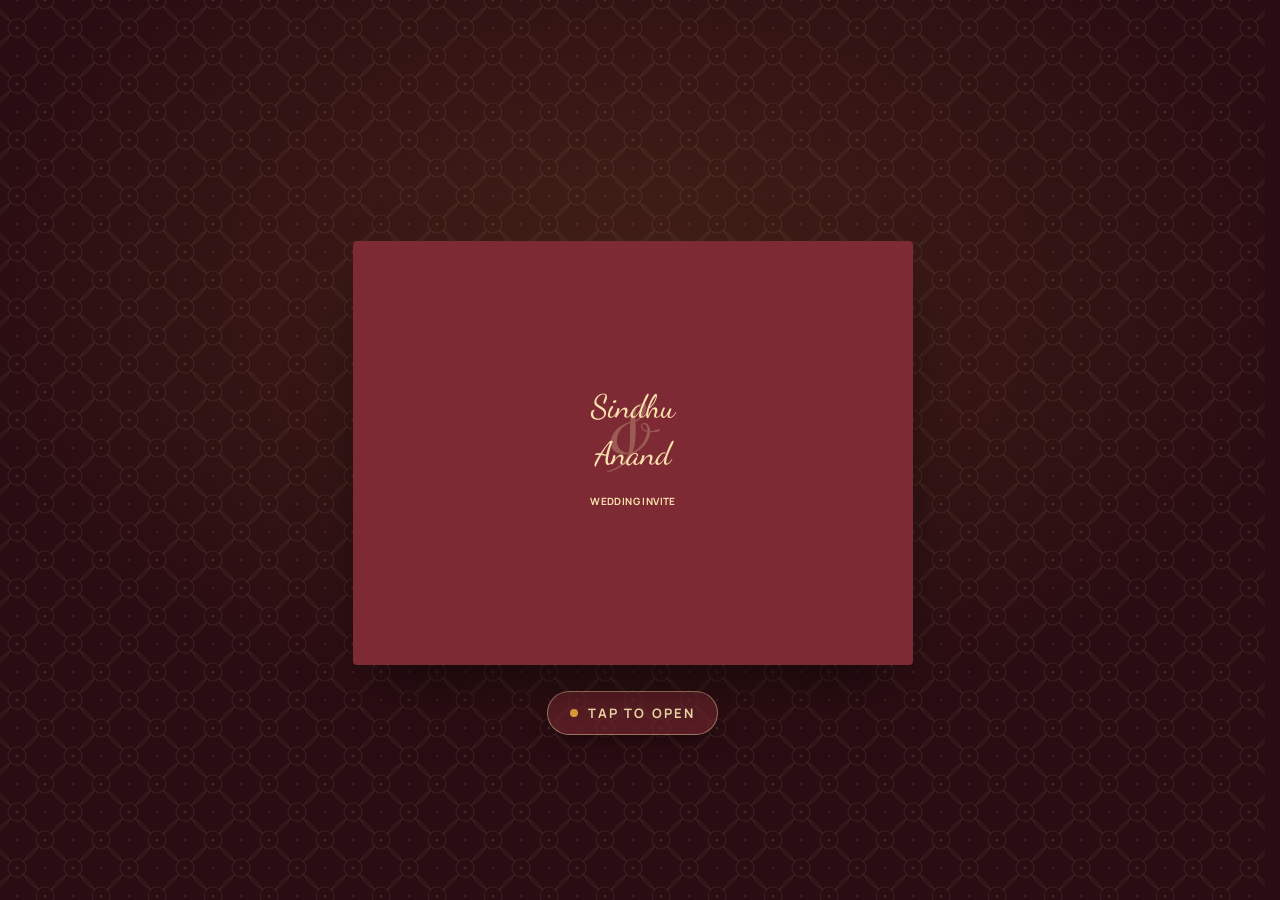
==== commit f040197f: "Cover works in every browser: no stuck closing, visible Tap to open - Each animation step waits at m" ====
--- a/index.html
+++ b/index.html
@@ -25,7 +25,7 @@
 <link rel="stylesheet" href="https://fonts.googleapis.com/css2?family=Dancing+Script:wght@400;600&family=Manrope:wght@500;600;700;800&family=Hind+Madurai:wght@600&display=swap">
 <link rel="preload" as="image" href="assets/bg.png">
 <link rel="preload" as="font" type="font/woff2" href="assets/fonts/runethia-amp.woff2" crossorigin>
-<link rel="stylesheet" href="styles.css?v=20261005160614">
+<link rel="stylesheet" href="styles.css?v=20261005160919">
 </head>
 <body>
 <main class="page">
@@ -156,8 +156,8 @@
 
 <canvas id="petals" aria-hidden="true"></canvas>
 
-<script src="config.js?v=20261005160614"></script>
-<script src="petals.js?v=20261005160614"></script>
-<script src="app.js?v=20261005160614"></script>
+<script src="config.js?v=20261005160919"></script>
+<script src="petals.js?v=20261005160919"></script>
+<script src="app.js?v=20261005160919"></script>
 </body>
 </html>
--- a/styles.css
+++ b/styles.css
@@ -56,6 +56,7 @@
   gap: 28px;
   padding-inline: max(12px, env(safe-area-inset-left, 0px)) max(12px, env(safe-area-inset-right, 0px));
   padding-block: 24px calc(20px + env(safe-area-inset-bottom, 0px));
+  min-height: 100vh;
   min-height: 100svh;
 }
 
@@ -71,7 +72,8 @@
   padding-top: 8vh;
 }
 .env {
-  --ew: min(560px, calc(100vw - 32px), calc((100svh - 110px) * 760 / 576));
+  -webkit-appearance: none; appearance: none; touch-action: manipulation;
+  --ew: min(560px, calc(100vw - 32px), calc((100vh - 110px) * 760 / 576));
   width: var(--ew);
   aspect-ratio: 760 / 576;
   position: relative;
@@ -83,6 +85,9 @@
   display: block;
   animation: float 5s ease-in-out infinite;
 }
+@supports (height: 100svh) {
+  .env { --ew: min(560px, calc(100vw - 32px), calc((100svh - 110px) * 760 / 576)); }
+}
 .env-inner { position: absolute; inset: 0; transform-style: preserve-3d; }
 .env-face {
   position: absolute; inset: 0;
@@ -183,10 +188,13 @@
 .seal svg { width: 26px; height: 26px; }
 
 .tap-hint {
-  border: 0; background: none; cursor: pointer; padding: 12px 16px; border-radius: 999px; font-family: var(--f-body);
-  -webkit-tap-highlight-color: transparent;
-  margin: 0; font-size: 12px; font-weight: 600; letter-spacing: .18em; text-transform: uppercase;
-  color: var(--gold); display: flex; align-items: center; gap: 10px;
+  -webkit-appearance: none; appearance: none;
+  border: 1px solid rgba(251, 226, 173, .45); background: rgba(126, 42, 52, .55);
+  cursor: pointer; padding: 12px 22px; border-radius: 999px; font-family: var(--f-body);
+  -webkit-tap-highlight-color: transparent; touch-action: manipulation;
+  margin: 0; font-size: 13px; font-weight: 700; letter-spacing: .16em; text-transform: uppercase;
+  color: var(--gold-bright); display: flex; align-items: center; gap: 10px;
+  box-shadow: 0 8px 22px -10px rgba(0, 0, 0, .7);
   animation: breathe 2.4s ease-in-out infinite;
 }
 @media (hover: hover) { .tap-hint:hover { color: var(--gold-bright); } }
@@ -195,7 +203,7 @@
 .tap-hint::before { content: ""; width: 8px; height: 8px; border-radius: 50%; background: var(--marigold); box-shadow: 0 0 0 0 rgba(233, 162, 59, .6); animation: ping 2.4s ease-out infinite; }
 
 @keyframes float { 0%, 100% { transform: translateY(0) rotate(-.4deg); } 50% { transform: translateY(-8px) rotate(.4deg); } }
-@keyframes breathe { 0%, 100% { opacity: .55; } 50% { opacity: 1; } }
+@keyframes breathe { 0%, 100% { opacity: .8; } 50% { opacity: 1; } }
 @keyframes ping { 0% { box-shadow: 0 0 0 0 rgba(233, 162, 59, .6); } 100% { box-shadow: 0 0 0 12px rgba(233, 162, 59, 0); } }
 
 body.is-open .cover-stage { display: none; }
@@ -204,6 +212,7 @@
 body.env-overlay .cover-stage {
   display: flex; position: fixed; z-index: 0; pointer-events: none;
   top: 24px; left: max(12px, env(safe-area-inset-left, 0px)); right: max(12px, env(safe-area-inset-right, 0px)); width: auto;
+  height: calc(100vh - 44px - env(safe-area-inset-bottom, 0px));
   height: calc(100svh - 44px - env(safe-area-inset-bottom, 0px));
 }
 body.env-overlay .card-wrap { position: relative; z-index: 1; }
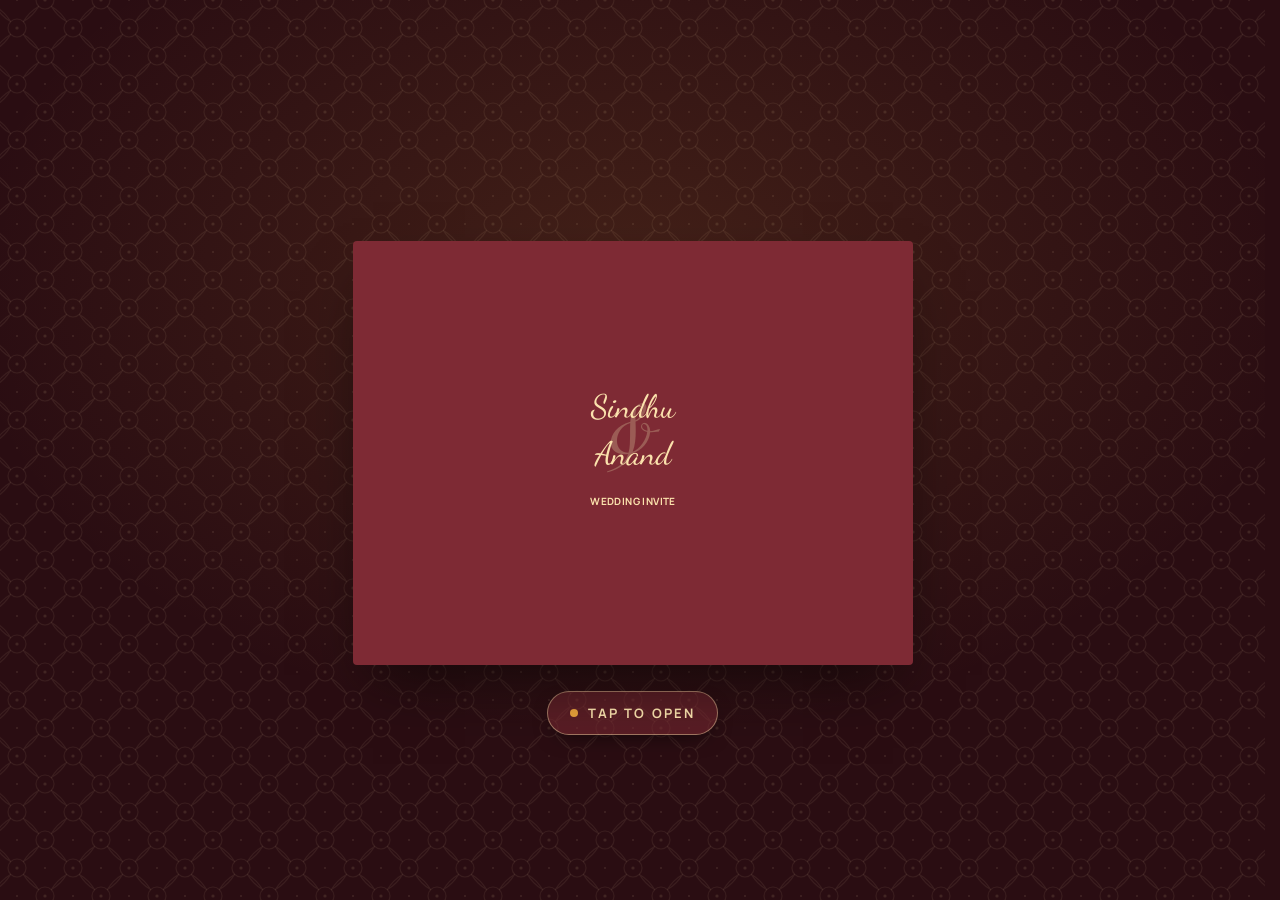
==== commit 83ea7b5d: "Flat envelope flip: fixes lining sticking out on Android Some Android browsers drew the envelope's f" ====
--- a/index.html
+++ b/index.html
@@ -3,17 +3,17 @@
 <head>
 <meta charset="utf-8">
 <meta name="viewport" content="width=device-width, initial-scale=1, viewport-fit=cover">
-<title>Sindhu &amp; Anand</title>
-<meta name="description" content="You're invited to the wedding of Sindhu & Anand — Reception 14 Nov, Wedding 15 Nov 2026, SDB Grand Palace, Chennai.">
+<title>Anand &amp; Sindhu</title>
+<meta name="description" content="You're invited to the wedding of Anand & Sindhu — Reception 14 Nov, Wedding 15 Nov 2026, SDB Grand Palace, Chennai.">
 <meta name="theme-color" content="#2a0d12">
 <!-- WhatsApp / social link preview -->
 <meta property="og:type" content="website">
-<meta property="og:site_name" content="Sindhu & Anand">
-<meta property="og:url" content="https://shadermonk.github.io/sindhu-anand-invite/">
+<meta property="og:site_name" content="Anand & Sindhu">
+<meta property="og:url" content="https://anandsindhuwedding.in/">
 <meta property="og:locale" content="en_IN">
-<meta property="og:title" content="Sindhu & Anand · Wedding Invitation">
+<meta property="og:title" content="Anand & Sindhu · Wedding Invitation">
 <meta property="og:description" content="Reception 14 Nov · Wedding 15 Nov 2026 · SDB Grand Palace, Chennai. Tap to open your invitation and RSVP.">
-<meta property="og:image" content="https://shadermonk.github.io/sindhu-anand-invite/assets/og-cover.jpg">
+<meta property="og:image" content="https://anandsindhuwedding.in/assets/og-cover.jpg">
 <meta property="og:image:type" content="image/jpeg">
 <meta property="og:image:alt" content="Maroon wedding invitation cover reading Sindhu & Anand">
 <meta property="og:image:width" content="1216">
@@ -25,7 +25,7 @@
 <link rel="stylesheet" href="https://fonts.googleapis.com/css2?family=Dancing+Script:wght@400;600&family=Manrope:wght@500;600;700;800&family=Hind+Madurai:wght@600&display=swap">
 <link rel="preload" as="image" href="assets/bg.png">
 <link rel="preload" as="font" type="font/woff2" href="assets/fonts/runethia-amp.woff2" crossorigin>
-<link rel="stylesheet" href="styles.css?v=20261005160919">
+<link rel="stylesheet" href="styles.css?v=20261005224806">
 </head>
 <body>
 <main class="page">
@@ -156,8 +156,8 @@
 
 <canvas id="petals" aria-hidden="true"></canvas>
 
-<script src="config.js?v=20261005160919"></script>
-<script src="petals.js?v=20261005160919"></script>
-<script src="app.js?v=20261005160919"></script>
+<script src="config.js?v=20261005224806"></script>
+<script src="petals.js?v=20261005224806"></script>
+<script src="app.js?v=20261005224806"></script>
 </body>
 </html>
--- a/styles.css
+++ b/styles.css
@@ -77,7 +77,6 @@
   width: var(--ew);
   aspect-ratio: 760 / 576;
   position: relative;
-  perspective: 1400px;
   cursor: pointer;
   border: 0;
   padding: 0;
@@ -88,7 +87,7 @@
 @supports (height: 100svh) {
   .env { --ew: min(560px, calc(100vw - 32px), calc((100svh - 110px) * 760 / 576)); }
 }
-.env-inner { position: absolute; inset: 0; transform-style: preserve-3d; }
+.env-inner { position: absolute; inset: 0; } /* flat 2D flip: real 3D made some Android browsers draw the lining out of step with the front */
 .env-face {
   position: absolute; inset: 0;
   border-radius: 4px;
@@ -139,11 +138,11 @@
   letter-spacing: .14em; text-transform: uppercase; color: var(--gold); opacity: .9;
 }
 
-.env-back { display: none; background: var(--maroon-deep); perspective: 900px; overflow: visible; }
+.env-back { display: none; background: var(--maroon-deep); overflow: visible; }
 .env.show-back .env-front { display: none; }
 .env.show-back .env-back { display: block; }
 .env-lining {
-  position: absolute; inset: 0; border-radius: 4px;
+  position: absolute; inset: 1px; border-radius: 3px;
   background:
     repeating-linear-gradient(45deg, rgba(251, 226, 173, .06) 0 2px, transparent 2px 12px),
     var(--maroon-deep);
